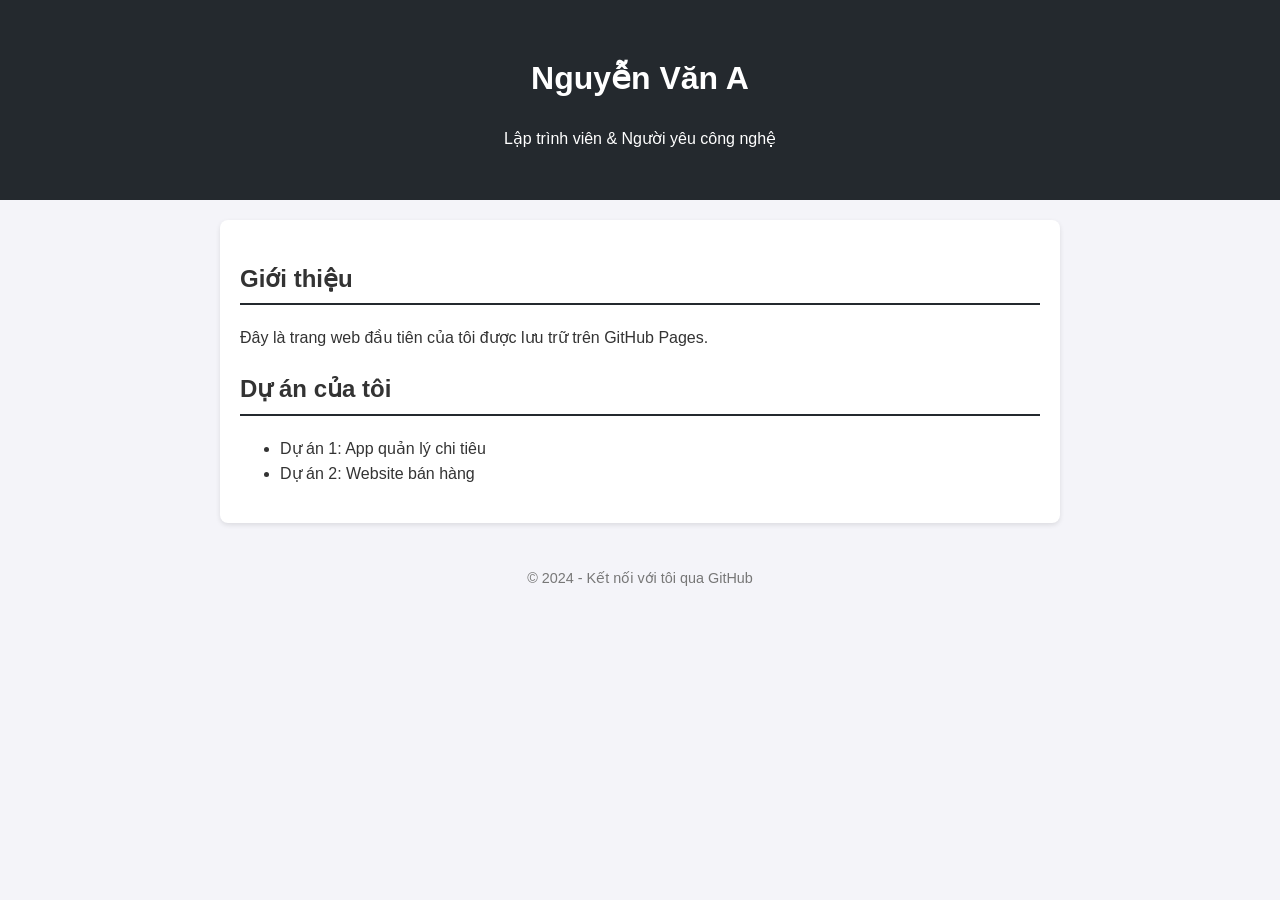
==== Web.html/index.html @ f9fd1b04 "Add files via upload" ====
<!DOCTYPE html>
<html lang="vi">
<head>
    <meta charset="UTF-8">
    <meta name="viewport" content="width=device-width, initial-scale=1.0">
    <title>Chào mừng đến với Web của tôi</title>
    <link rel="stylesheet" href="style.css">
</head>
<body>
    <header>
        <h1>Nguyễn Văn A</h1>
        <p>Lập trình viên & Người yêu công nghệ</p>
    </header>

    <section class="content">
        <h2>Giới thiệu</h2>
        <p>Đây là trang web đầu tiên của tôi được lưu trữ trên GitHub Pages.</p>
        
        <h2>Dự án của tôi</h2>
        <ul>
            <li>Dự án 1: App quản lý chi tiêu</li>
            <li>Dự án 2: Website bán hàng</li>
        </ul>
    </section>

    <footer>
        <p>© 2024 - Kết nối với tôi qua GitHub</p>
    </footer>
</body>
</html>
---- Web.html/style.css ----
/* Thiết lập chung */
body {
    font-family: 'Segoe UI', Tahoma, Geneva, Verdana, sans-serif;
    line-height: 1.6;
    margin: 0;
    padding: 0;
    background-color: #f4f4f9; /* Màu nền xám nhạt */
    color: #333;
}

/* Phần đầu trang (Header) */
header {
    background: #24292e; /* Màu đen đặc trưng của GitHub */
    color: white;
    padding: 2rem;
    text-align: center;
}

/* Nội dung chính */
.content {
    max-width: 800px;
    margin: 20px auto; /* Căn giữa trang */
    padding: 20px;
    background: white;
    border-radius: 8px;
    box-shadow: 0 2px 5px rgba(0,0,0,0.1);
}

/* Phần chân trang (Footer) */
footer {
    text-align: center;
    padding: 10px;
    font-size: 0.9rem;
    color: #777;
}

/* Làm đẹp tiêu đề */
h2 {
    border-bottom: 2px solid #24292e;
    padding-bottom: 5px;
}
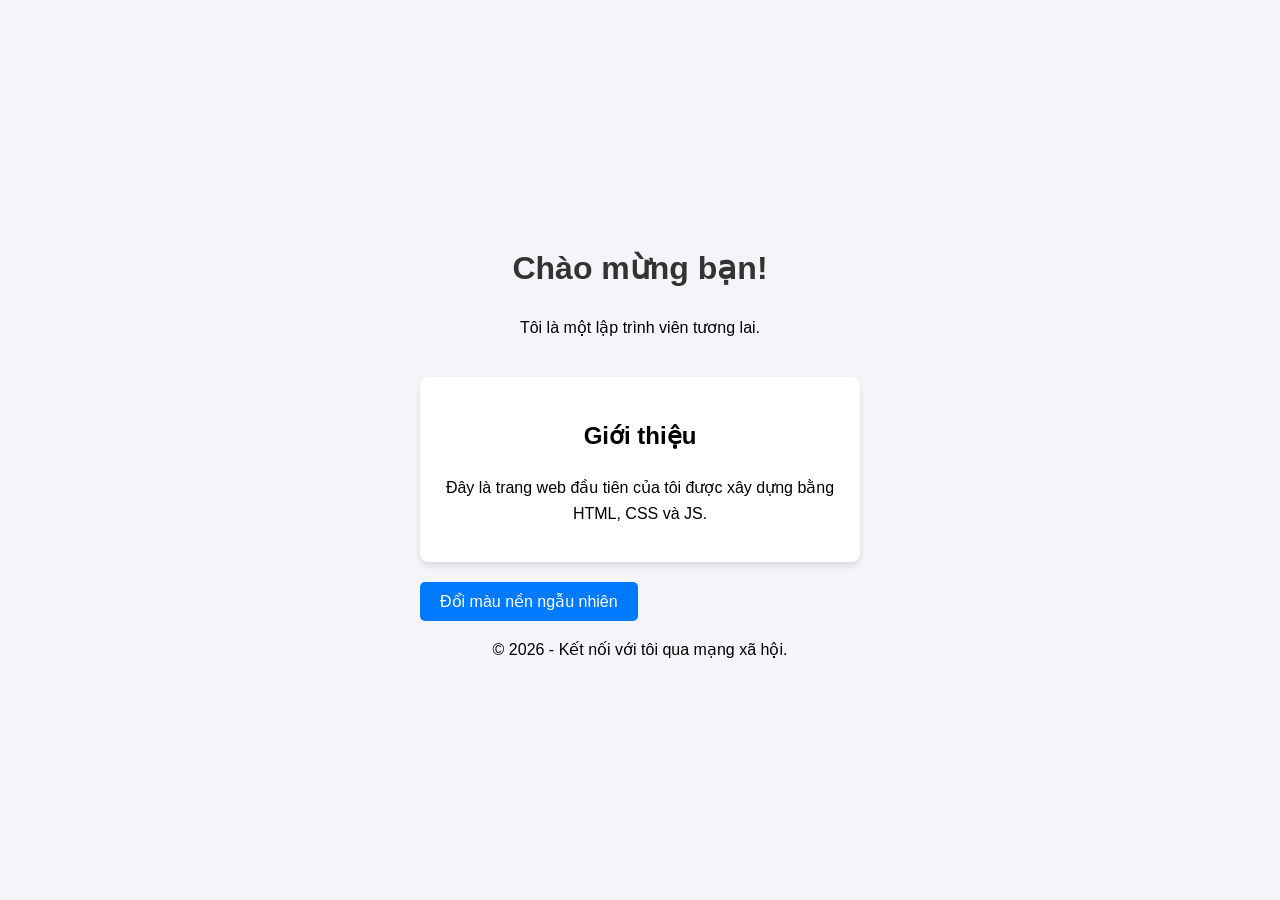
==== commit 7572155e: "côm mít" ====
--- a/Web.html/index.html
+++ b/Web.html/index.html
@@ -3,28 +3,28 @@
 <head>
     <meta charset="UTF-8">
     <meta name="viewport" content="width=device-width, initial-scale=1.0">
-    <title>Chào mừng đến với Web của tôi</title>
+    <title>Trang Web Cá Nhân</title>
     <link rel="stylesheet" href="style.css">
 </head>
 <body>
     <header>
-        <h1>Nguyễn Văn A</h1>
-        <p>Lập trình viên & Người yêu công nghệ</p>
+        <h1 id="greeting">Chào mừng bạn!</h1>
+        <p>Tôi là một lập trình viên tương lai.</p>
     </header>
 
-    <section class="content">
-        <h2>Giới thiệu</h2>
-        <p>Đây là trang web đầu tiên của tôi được lưu trữ trên GitHub Pages.</p>
-        
-        <h2>Dự án của tôi</h2>
-        <ul>
-            <li>Dự án 1: App quản lý chi tiêu</li>
-            <li>Dự án 2: Website bán hàng</li>
-        </ul>
-    </section>
+    <main>
+        <section class="about">
+            <h2>Giới thiệu</h2>
+            <p>Đây là trang web đầu tiên của tôi được xây dựng bằng HTML, CSS và JS.</p>
+        </section>
+
+        <button id="colorBtn">Đổi màu nền ngẫu nhiên</button>
+    </main>
 
     <footer>
-        <p>© 2024 - Kết nối với tôi qua GitHub</p>
+        <p>&copy; 2026 - Kết nối với tôi qua mạng xã hội.</p>
     </footer>
+
+    <script src="script.js"></script>
 </body>
 </html>
--- a/Web.html/style.css
+++ b/Web.html/style.css
@@ -1,41 +1,45 @@
-/* Thiết lập chung */
 body {
     font-family: 'Segoe UI', Tahoma, Geneva, Verdana, sans-serif;
     line-height: 1.6;
     margin: 0;
-    padding: 0;
-    background-color: #f4f4f9; /* Màu nền xám nhạt */
+    display: flex;
+    flex-direction: column;
+    align-items: center;
+    justify-content: center;
+    min-height: 100vh;
+    background-color: #f4f4f9;
+    transition: background-color 0.5s ease;
+}
+
+header {
+    text-align: center;
+    margin-bottom: 20px;
+}
+
+h1 {
     color: #333;
 }
 
-/* Phần đầu trang (Header) */
-header {
-    background: #24292e; /* Màu đen đặc trưng của GitHub */
-    color: white;
-    padding: 2rem;
+.about {
+    background: white;
+    padding: 20px;
+    border-radius: 8px;
+    box-shadow: 0 4px 6px rgba(0,0,0,0.1);
+    max-width: 400px;
     text-align: center;
 }
 
-/* Nội dung chính */
-.content {
-    max-width: 800px;
-    margin: 20px auto; /* Căn giữa trang */
-    padding: 20px;
-    background: white;
-    border-radius: 8px;
-    box-shadow: 0 2px 5px rgba(0,0,0,0.1);
+button {
+    margin-top: 20px;
+    padding: 10px 20px;
+    background-color: #007bff;
+    color: white;
+    border: none;
+    border-radius: 5px;
+    cursor: pointer;
+    font-size: 16px;
 }
 
-/* Phần chân trang (Footer) */
-footer {
-    text-align: center;
-    padding: 10px;
-    font-size: 0.9rem;
-    color: #777;
-}
-
-/* Làm đẹp tiêu đề */
-h2 {
-    border-bottom: 2px solid #24292e;
-    padding-bottom: 5px;
+button:hover {
+    background-color: #0056b3;
 }
